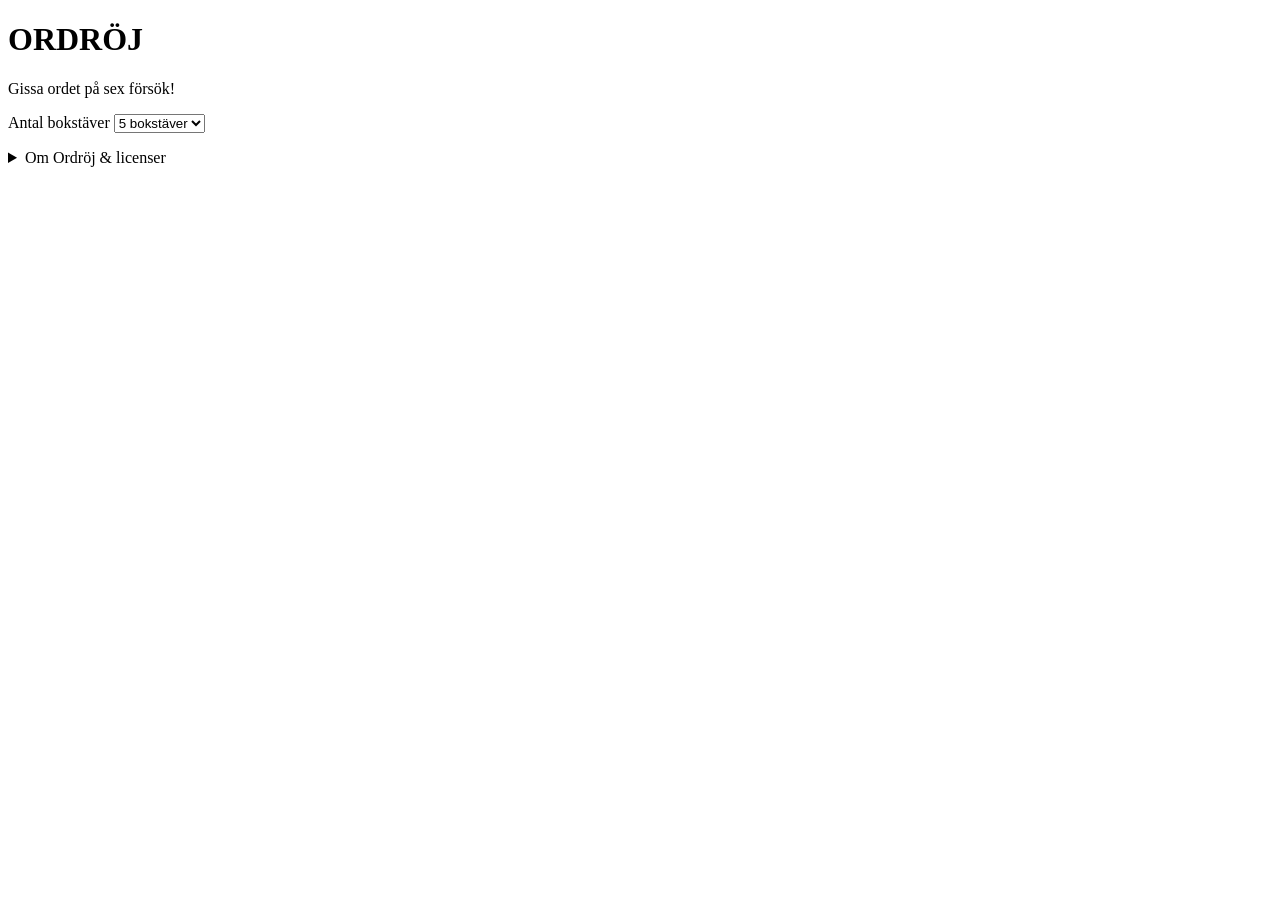
==== ordröj/index.html @ 3e7a4c43 "Create index.html" ====
<!DOCTYPE html>
<html lang="sv">
<head>
    <meta charset="UTF-8">
    <meta name="viewport" content="width=device-width, initial-scale=1.0">
    <meta name="theme-color" content="#ffffff">

    <title>Ordröj</title>

    <link rel="stylesheet" href="style.css">
    <script src="script.js" defer></script>
</head>
<body>

    <header>
        <h1>ORDRÖJ</h1>
        <p>Gissa ordet på sex försök!</p>
    </header>

    <main>
        <section id="game">

            <div id="length-selector">
                <label for="word-length">Antal bokstäver</label>

                <select id="word-length">
                    <option value="3">3 bokstäver</option>
                    <option value="4">4 bokstäver</option>
                    <option value="5" selected>5 bokstäver</option>
                    <option value="6">6 bokstäver</option>
                    <option value="7">7 bokstäver</option>
                    <option value="8">8 bokstäver</option>
                </select>
            </div>

            <div id="game-board" aria-label="Spelplan">
                <!-- Generated by JavaScript -->
            </div>

            <p id="message" role="status" aria-live="polite"></p>

            <div id="keyboard">
                <!-- Generated by JavaScript -->
            </div>

        </section>
    </main>

    <footer>
        <details>
            <summary>Om Ordröj & licenser</summary>

            <p>
                Ordröj is an independently developed word game.
            </p>

            <p>
                The word list is provided by an external
                open-source project under the MIT License.
            </p>

            <p>
                See the ordlista folder for the original
                README and LICENSE.
            </p>
        </details>
    </footer>

</body>
</html>
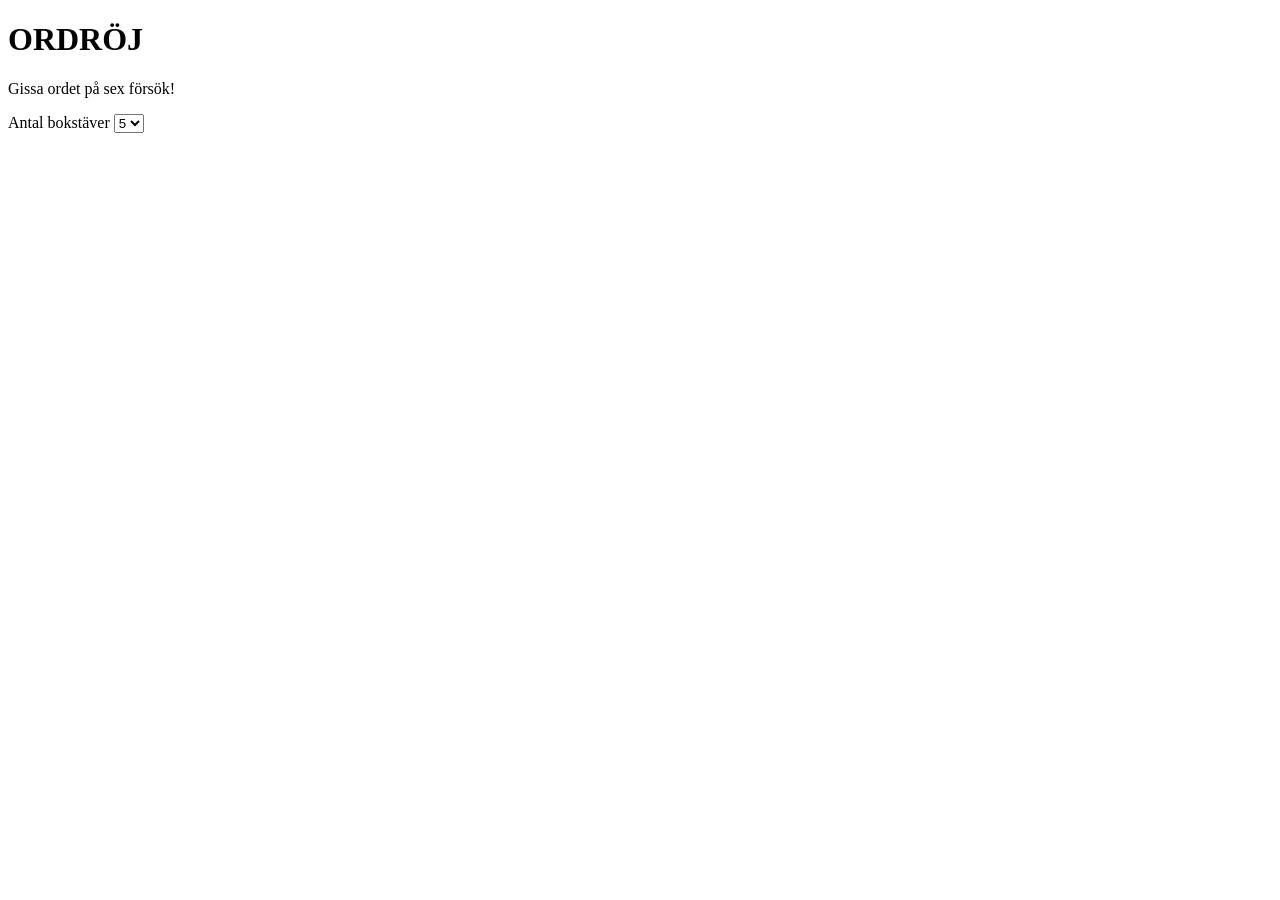
==== commit 7547ff81: "Update index.html" ====
--- a/ordröj/index.html
+++ b/ordröj/index.html
@@ -11,6 +11,7 @@
     <link rel="stylesheet" href="style.css">
     <script src="script.js" defer></script>
 </head>
+
 <body>
 
     <header>
@@ -22,50 +23,31 @@
         <section id="game">
 
             <div id="length-selector">
-                <label for="word-length">Antal bokstäver</label>
+                <label for="word-length">
+                    Antal bokstäver
+                </label>
 
                 <select id="word-length">
-                    <option value="3">3 bokstäver</option>
-                    <option value="4">4 bokstäver</option>
-                    <option value="5" selected>5 bokstäver</option>
-                    <option value="6">6 bokstäver</option>
-                    <option value="7">7 bokstäver</option>
-                    <option value="8">8 bokstäver</option>
+                    <option value="3">3</option>
+                    <option value="4">4</option>
+                    <option value="5" selected>5</option>
+                    <option value="6">6</option>
+                    <option value="7">7</option>
+                    <option value="8">8</option>
                 </select>
             </div>
 
             <div id="game-board" aria-label="Spelplan">
-                <!-- Generated by JavaScript -->
+                <!-- Game tiles generated by JavaScript -->
             </div>
 
             <p id="message" role="status" aria-live="polite"></p>
 
             <div id="keyboard">
-                <!-- Generated by JavaScript -->
+                <!-- Keyboard generated by JavaScript -->
             </div>
 
         </section>
     </main>
-
-    <footer>
-        <details>
-            <summary>Om Ordröj & licenser</summary>
-
-            <p>
-                Ordröj is an independently developed word game.
-            </p>
-
-            <p>
-                The word list is provided by an external
-                open-source project under the MIT License.
-            </p>
-
-            <p>
-                See the ordlista folder for the original
-                README and LICENSE.
-            </p>
-        </details>
-    </footer>
-
 </body>
 </html>
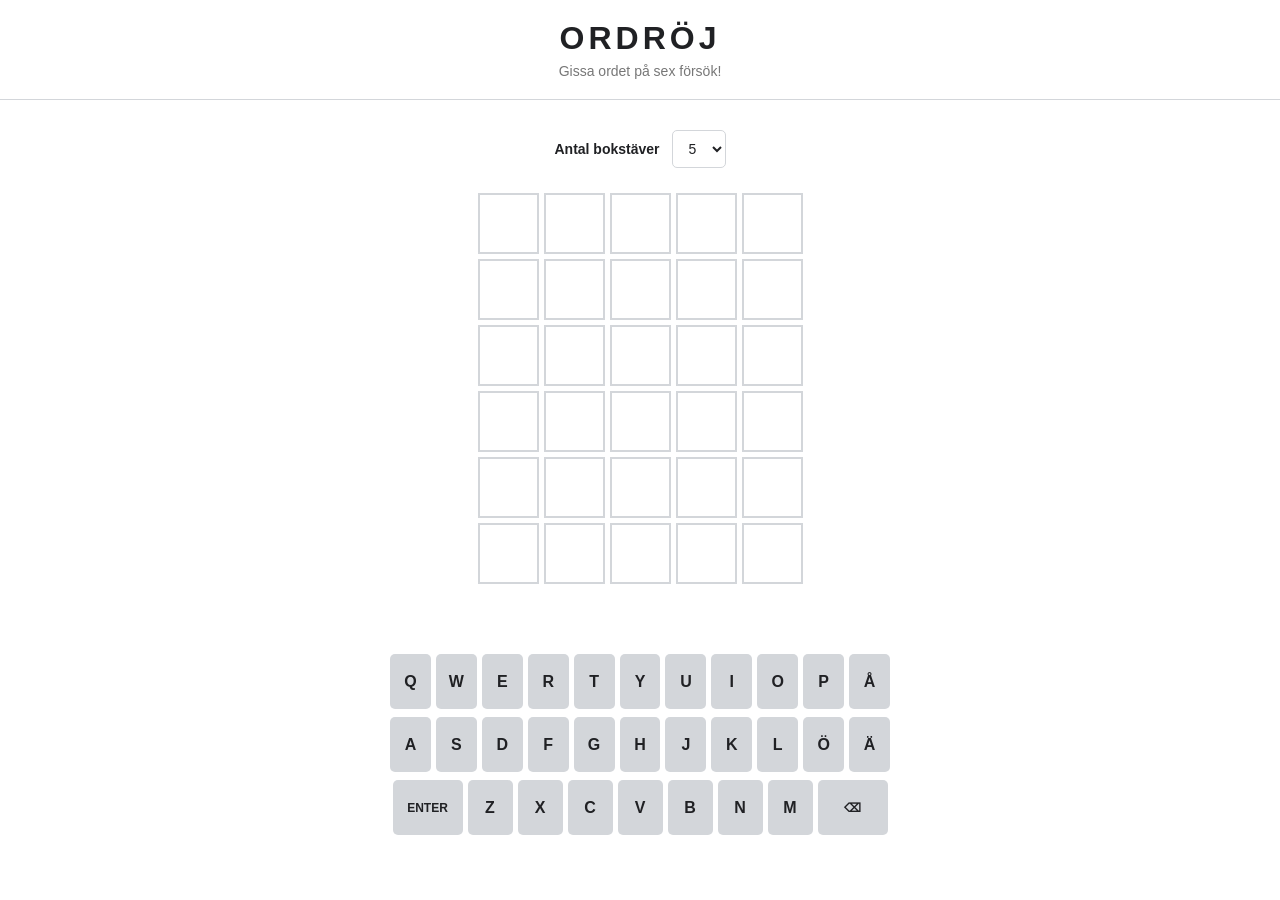
==== commit b88a57c9: "Update index.html" ====
--- a/ordröj/index.html
+++ b/ordröj/index.html
@@ -43,6 +43,10 @@
 
             <p id="message" role="status" aria-live="polite"></p>
 
+            <button id="restart-button" hidden>
+                Spela igen
+            </button>
+
             <div id="keyboard">
                 <!-- Keyboard generated by JavaScript -->
             </div>
--- a/ordröj/style.css
+++ b/ordröj/style.css
@@ -0,0 +1,298 @@
+
+/* =========================
+   VARIABLES
+========================= */
+
+:root {
+    --correct: #6aaa64;
+    --present: #c9b458;
+    --absent: #787c7e;
+
+    --border: #d3d6da;
+    --background: #ffffff;
+    --text: #202124;
+}
+
+/* =========================
+   GENERAL
+========================= */
+
+* {
+    box-sizing: border-box;
+    margin: 0;
+    padding: 0;
+}
+
+body {
+    font-family: Arial, sans-serif;
+    background: var(--background);
+    color: var(--text);
+
+    min-height: 100vh;
+
+    display: flex;
+    flex-direction: column;
+}
+
+/* =========================
+   HEADER
+========================= */
+
+header {
+    text-align: center;
+    padding: 20px;
+
+    border-bottom: 1px solid var(--border);
+}
+
+header h1 {
+    font-size: 32px;
+    font-weight: 800;
+    letter-spacing: 4px;
+}
+
+header p {
+    margin-top: 6px;
+    font-size: 14px;
+    color: #777;
+}
+
+/* =========================
+   MAIN
+========================= */
+
+main {
+    flex: 1;
+
+    display: flex;
+    justify-content: center;
+    align-items: flex-start;
+
+    padding: 30px 15px;
+}
+
+#game {
+    width: 100%;
+    max-width: 500px;
+
+    display: flex;
+    flex-direction: column;
+    align-items: center;
+
+    gap: 25px;
+}
+
+/* =========================
+   WORD LENGTH SELECTOR
+========================= */
+
+#length-selector {
+    display: flex;
+    align-items: center;
+    gap: 12px;
+}
+
+#length-selector label {
+    font-size: 14px;
+    font-weight: bold;
+}
+
+#word-length {
+    padding: 9px 12px;
+
+    border: 1px solid var(--border);
+    border-radius: 5px;
+
+    background: white;
+    color: var(--text);
+
+    font-size: 14px;
+    cursor: pointer;
+}
+
+/* =========================
+   GAME BOARD
+========================= */
+
+#game-board {
+    --word-length: 5;
+
+    display: grid;
+
+    grid-template-columns:
+        repeat(var(--word-length), minmax(0, 1fr));
+
+    width: min(100%, calc(var(--word-length) * 65px));
+
+    gap: 5px;
+}
+
+.tile {
+    aspect-ratio: 1;
+
+    border: 2px solid var(--border);
+
+    display: flex;
+    justify-content: center;
+    align-items: center;
+
+    font-size: clamp(18px, 5vw, 28px);
+    font-weight: bold;
+
+    text-transform: uppercase;
+    user-select: none;
+}
+
+.tile.filled {
+    border-color: #878a8c;
+}
+
+.tile.correct {
+    background: var(--correct);
+    border-color: var(--correct);
+    color: white;
+}
+
+.tile.present {
+    background: var(--present);
+    border-color: var(--present);
+    color: white;
+}
+
+.tile.absent {
+    background: var(--absent);
+    border-color: var(--absent);
+    color: white;
+}
+
+/* =========================
+   MESSAGE
+========================= */
+
+#message {
+    min-height: 20px;
+
+    font-size: 15px;
+    font-weight: bold;
+
+    text-align: center;
+}
+
+/* =========================
+   KEYBOARD
+========================= */
+
+#keyboard {
+    width: 100%;
+
+    display: flex;
+    flex-direction: column;
+
+    gap: 8px;
+}
+
+.keyboard-row {
+    display: flex;
+    justify-content: center;
+    gap: 5px;
+}
+
+.key {
+    flex: 1;
+    max-width: 45px;
+    height: 55px;
+
+    border: none;
+    border-radius: 5px;
+
+    background: #d3d6da;
+    color: var(--text);
+
+    font-size: 16px;
+    font-weight: bold;
+
+    cursor: pointer;
+    user-select: none;
+}
+
+.key.wide {
+    max-width: 70px;
+    font-size: 12px;
+}
+
+.key.correct {
+    background: var(--correct);
+    color: white;
+}
+
+.key.present {
+    background: var(--present);
+    color: white;
+}
+
+.key.absent {
+    background: var(--absent);
+    color: white;
+}
+
+.key:active {
+    transform: scale(0.94);
+}
+
+/* =========================
+   FOOTER
+========================= */
+
+footer {
+    padding: 20px;
+
+    border-top: 1px solid var(--border);
+
+    text-align: center;
+    font-size: 13px;
+    color: #777;
+}
+
+footer details {
+    max-width: 500px;
+    margin: auto;
+}
+
+footer summary {
+    cursor: pointer;
+    font-weight: bold;
+    padding: 8px;
+}
+
+footer p {
+    margin: 10px 0;
+    line-height: 1.5;
+}
+
+footer a {
+    color: inherit;
+}
+
+/* =========================
+   MOBILE
+========================= */
+
+@media (max-width: 400px) {
+
+    main {
+        padding: 20px 10px;
+    }
+
+    #game {
+        gap: 20px;
+    }
+
+    .key {
+        height: 48px;
+        font-size: 14px;
+    }
+
+    .key.wide {
+        font-size: 10px;
+    }
+}
